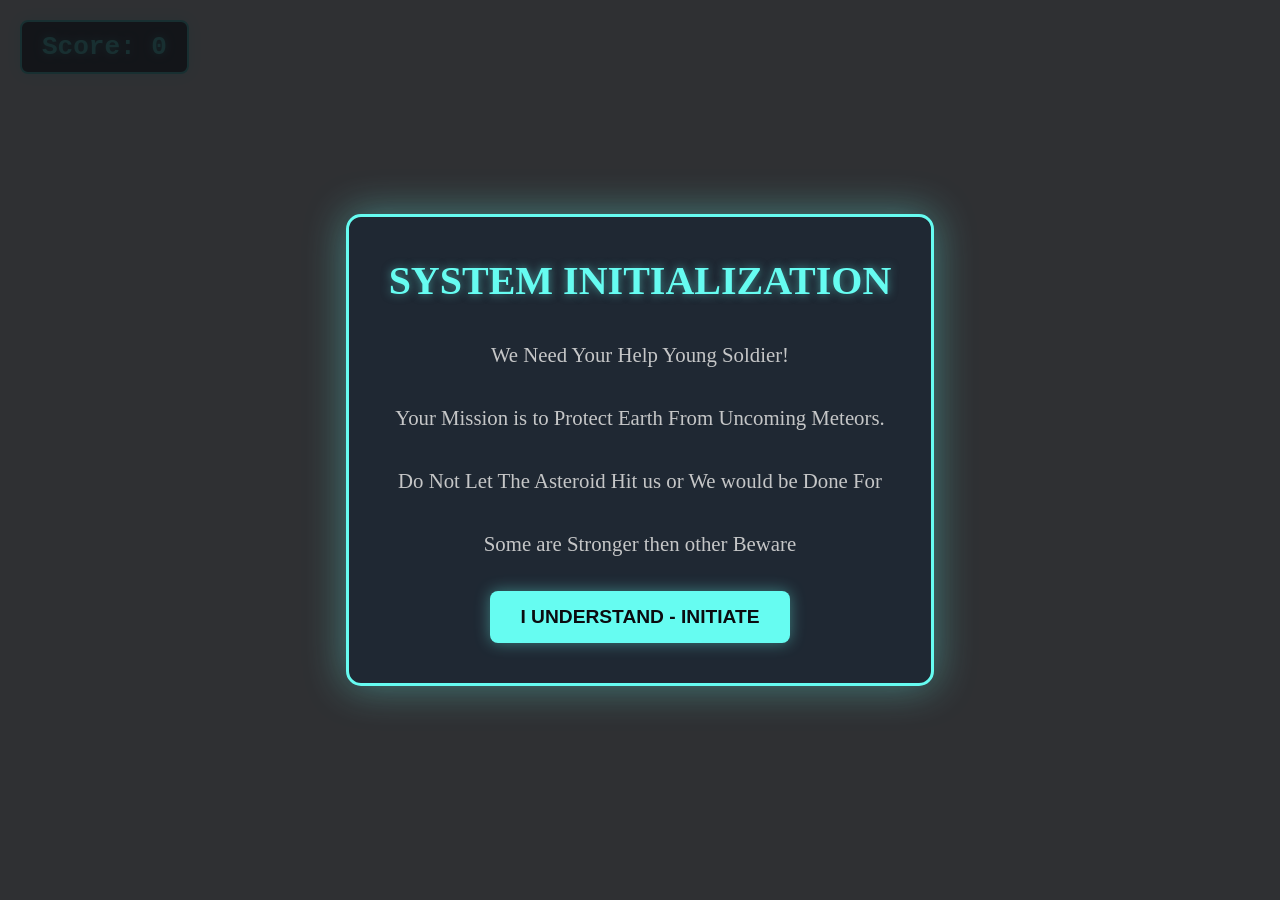
==== Code Files/Movement.html @ edc833e9 "added the friends so when it reaches earth it send out rockets and fixed the score system and added " ====
<!DOCTYPE html>
<html>
<head>
 <title>Smooth Move</title>
  <link rel="stylesheet" href="style.css">



</head>


<body>
  <div id="instruction-popup" class="popup-overlay">
    <div class="popup-box">
        <h2>SYSTEM INITIALIZATION</h2>
        <p>We Need Your Help Young Soldier!</p>
        <p>Your Mission is to Protect Earth From Uncoming Meteors.</p>
        <p>Do Not Let The Asteroid Hit us or We would be Done For </p>
        <p> Some are Stronger then other Beware </p>

        
        <button class="play-btn" onclick="startGame()">
          I UNDERSTAND - INITIATE
      </button>
    </div>
</div>

<div id="game-over-popup" class="popup-overlay" style="display: none;">
  <div class="popup-box">
      <h2 style="color: #ff4c4c; text-shadow: 0 0 10px rgba(255, 76, 76, 0.5);">CRITICAL FAILURE</h2>
      <p>An asteroid has hit Earth! The system has been compromised.</p>
      <p id="final-score" style="font-size: 2rem; font-weight: bold; color: white;"></p>
      
      <button class="play-btn" onclick="location.reload()" style="background-color: #ff4c4c; box-shadow: 0 0 15px rgba(255, 76, 76, 0.4);">
          RESTART SYSTEM
      </button>
  </div>
</div>

 <!-- Score display -->
 <div id="score">Score: 0</div>
  
 <script src="jsfile.js"></script>


</body>
</html>
---- Code Files/style.css ----
body {
  margin: 0;
  overflow: hidden;
  height: 100vh;
  position: relative;
  background-image: url('../resources/space.png');
  background-size: 100% 100%;
  background-position: center;  
}

.popup-overlay {
  position: fixed; /* Locks it to the screen */
  top: 0;
  left: 0;
  width: 100vw;
  height: 100vh;
  background-color: rgba(11, 12, 16, 0.85); /* Dims the game behind it */
  display: flex;
  align-items: center;
  justify-content: center;
  z-index: 9999; /* Forces it to sit on top of the cards and back button */
}

.popup-box {
  background-color: #1f2833;
  border: 3px solid #66fcf1;
  border-radius: 15px;
  padding: 40px;
  max-width: 600px;
  text-align: center;
  box-shadow: 0 0 40px rgba(102, 252, 241, 0.4);
  color: #c5c6c7;
}

.popup-box h2 {
  color: #66fcf1;
  margin-top: 0;
  font-size: 2.5rem;
  text-shadow: 0 0 10px rgba(102, 252, 241, 0.5);
}

.popup-box p {
  font-size: 1.3rem;
  line-height: 1.6;
  margin-bottom: 30px;
}

.play-btn {
  background-color: #66fcf1;
  color: #0b0c10;
  padding: 15px 30px;
  font-size: 1.2rem;
  font-weight: bold;
  border: none;
  border-radius: 8px;
  cursor: pointer;
  box-shadow: 0 0 15px rgba(102, 252, 241, 0.4);
  transition: all 0.2s;
}

.play-btn:hover {
  background-color: #45a29e;
  transform: scale(1.05);
}



#player {
  position: absolute;
  left: 0vw; 
  top: 0vh;
  width: 120px;
}

#score {
  position: absolute;
  top: 20px;
  left: 20px;
  z-index: 10;
  background-color: rgba(31, 40, 51, 0.85); /* Dark slightly transparent box */
  border: 2px solid #66fcf1; /* Neon cyan border */
  border-radius: 8px;
  padding: 10px 20px;
  color: #66fcf1; /* Neon cyan text */
  font-family: 'Courier New', Courier, monospace; /* Terminal/Sci-fi font */
  font-size: 26px;
  font-weight: bold;
  box-shadow: 0 0 15px rgba(102, 252, 241, 0.3); /* Outer glow */
  text-shadow: 0 0 8px rgba(102, 252, 241, 0.6); /* Text glow */
  transition: all 0.1s ease-out; /* Smooth animation for when it pops */
  user-select: none; /* Prevents accidentally highlighting the text */
}

/* This is the class we will quickly add/remove when you score a point */
.score-pop {
  transform: scale(1.15); /* Makes it slightly bigger */
  box-shadow: 0 0 30px rgba(102, 252, 241, 0.8) !important; /* Brighter glow */
  background-color: rgba(102, 252, 241, 0.2) !important; /* Flashes the background */
}
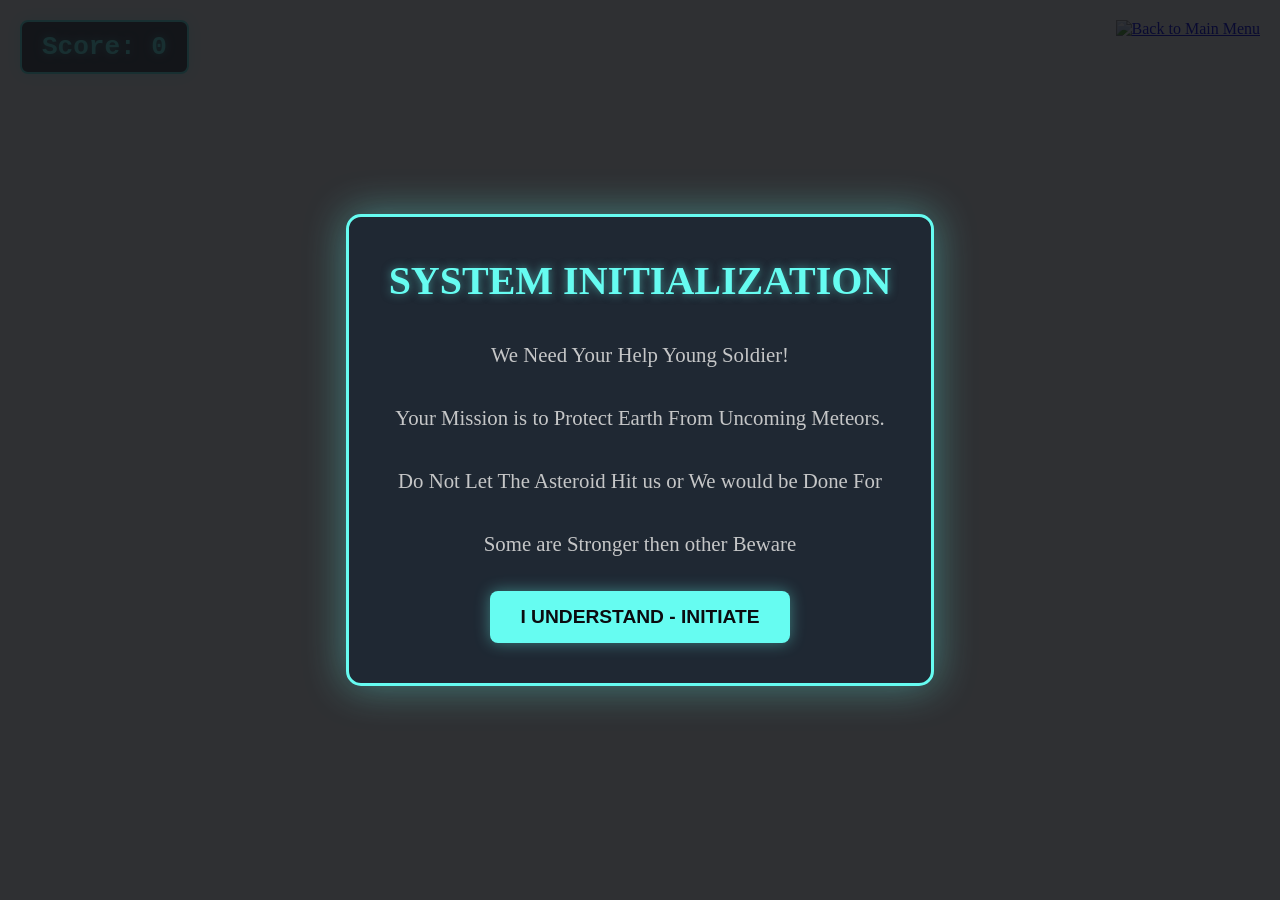
==== commit b670d06f: "added the back button" ====
--- a/Code Files/Movement.html
+++ b/Code Files/Movement.html
@@ -25,6 +25,10 @@
     </div>
 </div>
 
+<a href="story.html" class="top-right-link">
+  <img src="images_2/button_ placed.png" alt="Back to Main Menu" class="back-btn">
+</a>
+
 <div id="game-over-popup" class="popup-overlay" style="display: none;">
   <div class="popup-box">
       <h2 style="color: #ff4c4c; text-shadow: 0 0 10px rgba(255, 76, 76, 0.5);">CRITICAL FAILURE</h2>
@@ -42,6 +46,7 @@
   
  <script src="jsfile.js"></script>
 
+ 
 
 </body>
 </html>
--- a/Code Files/style.css
+++ b/Code Files/style.css
@@ -97,4 +97,24 @@
   transform: scale(1.15); /* Makes it slightly bigger */
   box-shadow: 0 0 30px rgba(102, 252, 241, 0.8) !important; /* Brighter glow */
   background-color: rgba(102, 252, 241, 0.2) !important; /* Flashes the background */
+}
+
+/* Positions the link in the top right corner */
+.top-right-link {
+  position: absolute;
+  top: 20px;   /* Distance from the top of the screen */
+  right: 20px; /* Distance from the right side of the screen */
+  z-index: 1000; /* Ensures it sits on top of asteroids and stars */
+}
+
+/* Optional: Adjusts the size and behavior of the image itself */
+.back-btn {
+  width: 150px; /* Change this number if the image is too big or small */
+  cursor: pointer; /* Makes sure the mouse turns into a clicking hand */
+  transition: transform 0.2s; /* Adds a smooth animation speed */
+}
+
+/* Optional: Makes the button "pop" slightly when you hover over it */
+.back-btn:hover {
+  transform: scale(1.1); 
 }
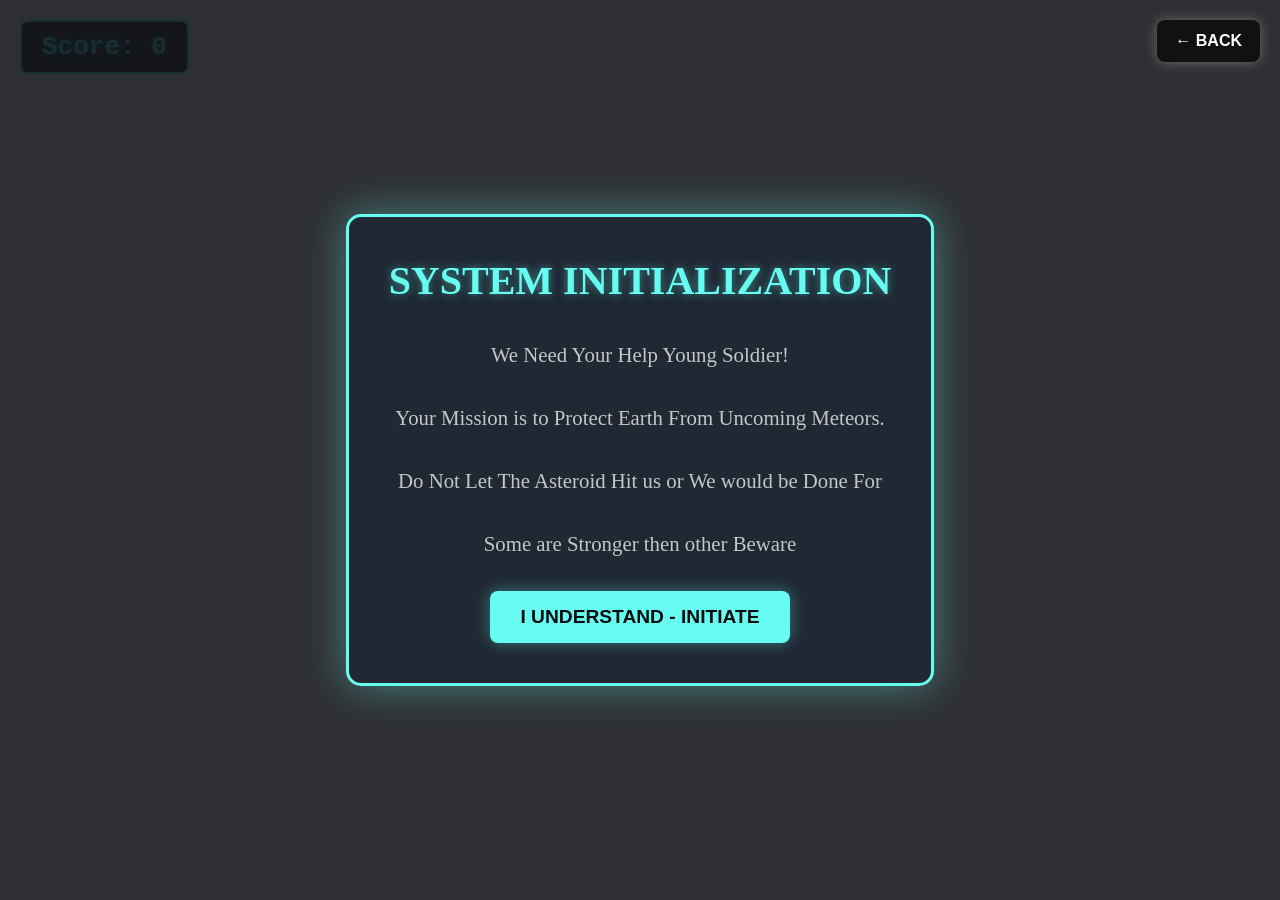
==== commit 3a7b5ec1: "added the back button, fixed the game button not showing in full screen, start the game in start her" ====
--- a/Code Files/Movement.html
+++ b/Code Files/Movement.html
@@ -1,6 +1,7 @@
   <!DOCTYPE html>
 <html>
 <head>
+
  <title>Smooth Move</title>
   <link rel="stylesheet" href="style.css">
 
@@ -25,10 +26,6 @@
     </div>
 </div>
 
-<a href="story.html" class="top-right-link">
-  <img src="images_2/button_ placed.png" alt="Back to Main Menu" class="back-btn">
-</a>
-
 <div id="game-over-popup" class="popup-overlay" style="display: none;">
   <div class="popup-box">
       <h2 style="color: #ff4c4c; text-shadow: 0 0 10px rgba(255, 76, 76, 0.5);">CRITICAL FAILURE</h2>
@@ -43,7 +40,35 @@
 
  <!-- Score display -->
  <div id="score">Score: 0</div>
-  
+ <button id="backBtn">← BACK</button>
+
+<script>
+const backBtn = document.getElementById("backBtn");
+
+// style it with JS
+Object.assign(backBtn.style, {
+  position: "fixed",
+  top: "20px",
+  right: "20px",
+  zIndex: "2147483647",
+  padding: "12px 18px",
+  fontSize: "16px",
+  fontWeight: "bold",
+  border: "none",
+  borderRadius: "8px",
+  cursor: "pointer",
+  background: "#111",
+  color: "#fff",
+  boxShadow: "0 0 12px rgba(255,255,255,0.3)"
+});
+
+// click action
+backBtn.onclick = function () {
+  window.location.href = "story.html";
+};
+</script>
+
+
  <script src="jsfile.js"></script>
 
  
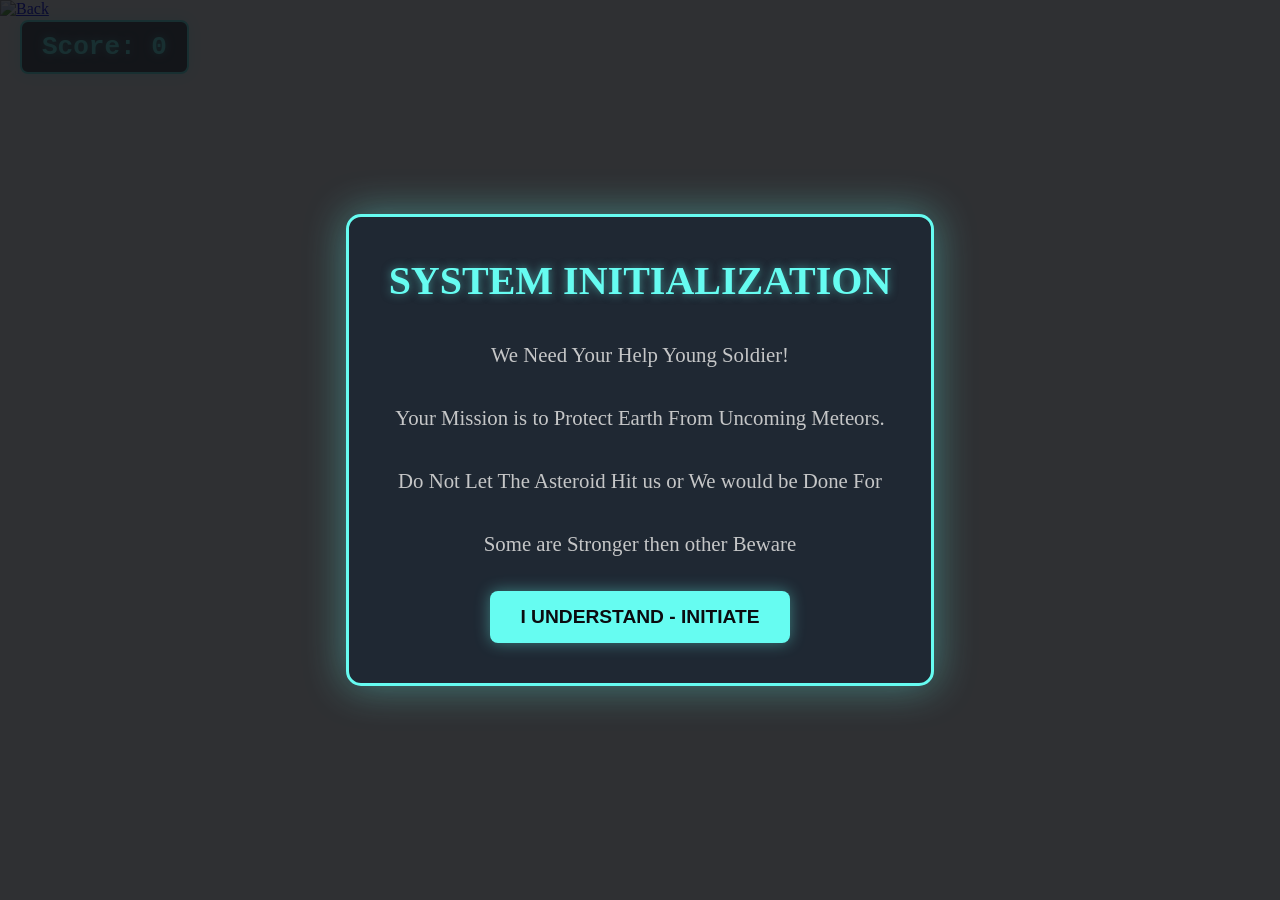
==== commit c7df4f0a: "Added index.html file and updated back button links in Movement.html and mygame.html to point to the" ====
--- a/Code Files/Movement.html
+++ b/Code Files/Movement.html
@@ -1,11 +1,10 @@
   <!DOCTYPE html>
 <html>
 <head>
-
  <title>Smooth Move</title>
   <link rel="stylesheet" href="style.css">
 
-
+  <meta name="viewport" content="width=device-width, initial-scale=1.0, maximum-scale=1.0, user-scalable=no">
 
 </head>
 
@@ -26,6 +25,8 @@
     </div>
 </div>
 
+
+
 <div id="game-over-popup" class="popup-overlay" style="display: none;">
   <div class="popup-box">
       <h2 style="color: #ff4c4c; text-shadow: 0 0 10px rgba(255, 76, 76, 0.5);">CRITICAL FAILURE</h2>
@@ -40,38 +41,28 @@
 
  <!-- Score display -->
  <div id="score">Score: 0</div>
- <button id="backBtn">← BACK</button>
-
-<script>
-const backBtn = document.getElementById("backBtn");
-
-// style it with JS
-Object.assign(backBtn.style, {
-  position: "fixed",
-  top: "20px",
-  right: "20px",
-  zIndex: "2147483647",
-  padding: "12px 18px",
-  fontSize: "16px",
-  fontWeight: "bold",
-  border: "none",
-  borderRadius: "8px",
-  cursor: "pointer",
-  background: "#111",
-  color: "#fff",
-  boxShadow: "0 0 12px rgba(255,255,255,0.3)"
-});
-
-// click action
-backBtn.onclick = function () {
-  window.location.href = "story.html";
-};
-</script>
-
-
+  
  <script src="jsfile.js"></script>
 
- 
+ <script> window.addEventListener("load", function() {
+ setTimeout(function(){
+
+  const resumeBtn = document.querySelector( 'button[data-dv_ref="resume"]');
+  if(resumeBtn) {
+    resumeBtn.click();
+  }
+ },10); 
+ });
+ </script>
+
+<body>
+  <div id="game-container">
+      </div>
+
+  <a href="index.html">
+      <img src="button.png" alt="Back" class="back-btn">
+  </a>
+</body>
 
 </body>
 </html>
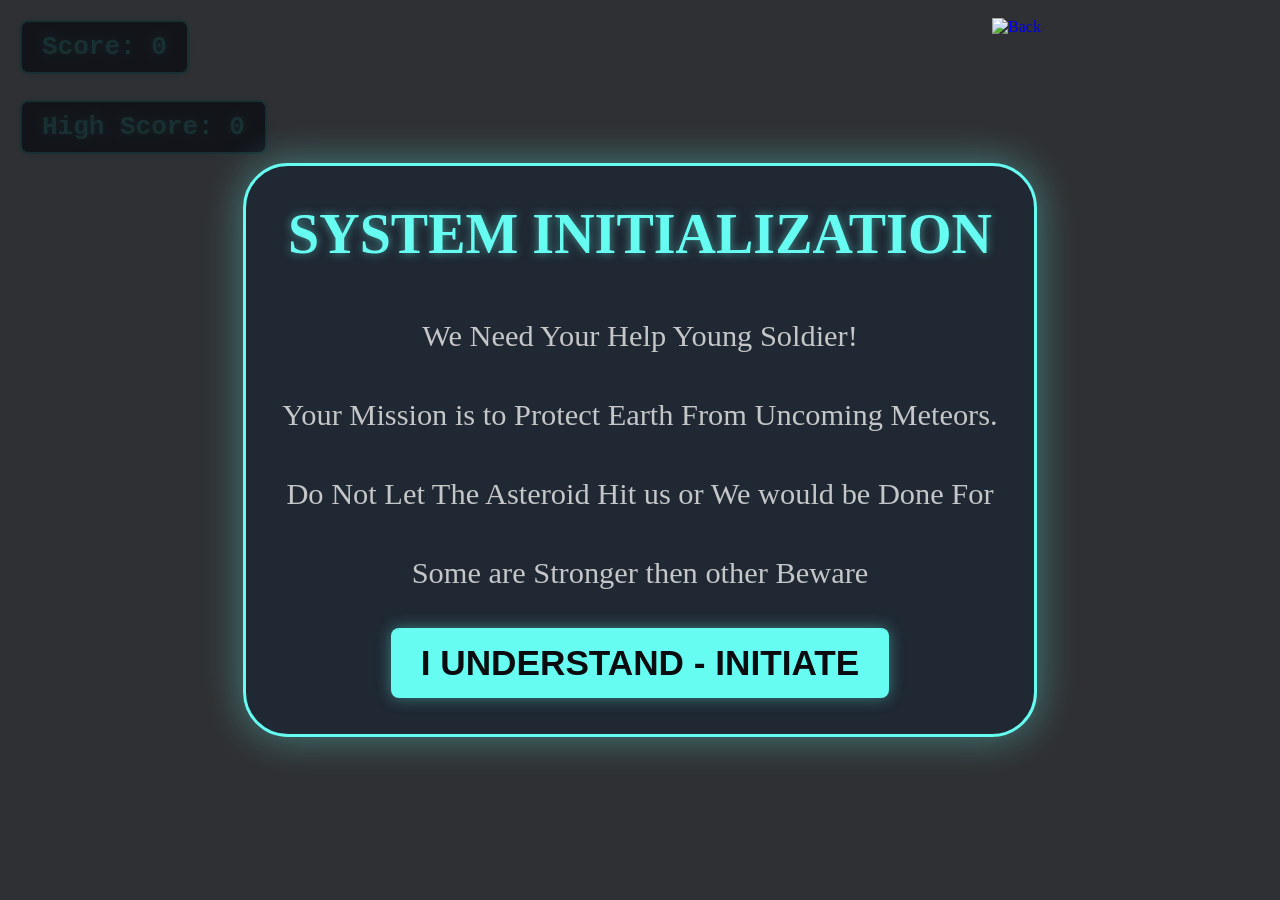
==== commit 1e9804b7: "Merge 485a2a7aa7a312bca46f136aac671952d087b836 into 1ffdde2131759e1c3811539b1bd578a25bee056d" ====
--- a/Code Files/Movement.html
+++ b/Code Files/Movement.html
@@ -41,7 +41,7 @@
 
  <!-- Score display -->
  <div id="score">Score: 0</div>
-  
+ <div id="hscore">Highest Score of The Day: 0</div>
  <script src="jsfile.js"></script>
 
  <script> window.addEventListener("load", function() {
@@ -59,7 +59,7 @@
   <div id="game-container">
       </div>
 
-  <a href="index.html">
+  <a href="story.html">
       <img src="button.png" alt="Back" class="back-btn">
   </a>
 </body>
--- a/Code Files/style.css
+++ b/Code Files/style.css
@@ -1,4 +1,12 @@
 
+canvas, .game-container {
+  /* Prevents all browser-level touch interactions except individual taps */
+  touch-action: none; 
+  
+  /* Disables text selection which can be annoying in games */
+  user-select: none;
+  -webkit-user-select: none;
+}
 body {
   margin: 0;
   overflow: hidden;
@@ -25,9 +33,9 @@
 .popup-box {
   background-color: #1f2833;
   border: 3px solid #66fcf1;
-  border-radius: 15px;
-  padding: 40px;
-  max-width: 600px;
+  border-radius: 5vh;
+  padding: 4vh;
+  max-width: 90vh;
   text-align: center;
   box-shadow: 0 0 40px rgba(102, 252, 241, 0.4);
   color: #c5c6c7;
@@ -36,12 +44,12 @@
 .popup-box h2 {
   color: #66fcf1;
   margin-top: 0;
-  font-size: 2.5rem;
+  font-size: 3.5rem;
   text-shadow: 0 0 10px rgba(102, 252, 241, 0.5);
 }
 
 .popup-box p {
-  font-size: 1.3rem;
+  font-size: 1.9rem;
   line-height: 1.6;
   margin-bottom: 30px;
 }
@@ -50,7 +58,7 @@
   background-color: #66fcf1;
   color: #0b0c10;
   padding: 15px 30px;
-  font-size: 1.2rem;
+  font-size: 2.2rem;
   font-weight: bold;
   border: none;
   border-radius: 8px;
@@ -91,7 +99,24 @@
   transition: all 0.1s ease-out; /* Smooth animation for when it pops */
   user-select: none; /* Prevents accidentally highlighting the text */
 }
-
+#hscore {
+  position: absolute;
+  top: 100px;
+  left: 20px;
+  z-index: 10;
+  background-color: rgba(31, 40, 51, 0.85); /* Dark slightly transparent box */
+  border: 2px solid #66fcf1; /* Neon cyan border */
+  border-radius: 8px;
+  padding: 10px 20px;
+  color: #66fcf1; /* Neon cyan text */
+  font-family: 'Courier New', Courier, monospace; /* Terminal/Sci-fi font */
+  font-size: 26px;
+  font-weight: bold;
+  box-shadow: 0 0 15px rgba(102, 252, 241, 0.3); /* Outer glow */
+  text-shadow: 0 0 8px rgba(102, 252, 241, 0.6); /* Text glow */
+  transition: all 0.1s ease-out; /* Smooth animation for when it pops */
+  user-select: none; /* Prevents accidentally highlighting the text */
+}
 /* This is the class we will quickly add/remove when you score a point */
 .score-pop {
   transform: scale(1.15); /* Makes it slightly bigger */
@@ -109,9 +134,19 @@
 
 /* Optional: Adjusts the size and behavior of the image itself */
 .back-btn {
-  width: 150px; /* Change this number if the image is too big or small */
-  cursor: pointer; /* Makes sure the mouse turns into a clicking hand */
-  transition: transform 0.2s; /* Adds a smooth animation speed */
+  position: absolute;
+  top: 2vh;          /* Distance from the top */
+  right: 2vh;        /* Distance from the right */
+  width: 30vh;        /* Adjust size for easy touch */
+  height: auto;
+  
+  /* This is the magic line: */
+  z-index: 9999;      
+  
+  /* Ensure it doesn't get grayed out or zoomed by the browser */
+  user-select: none;
+  -webkit-tap-highlight-color: transparent;
+  cursor: pointer;
 }
 
 /* Optional: Makes the button "pop" slightly when you hover over it */
